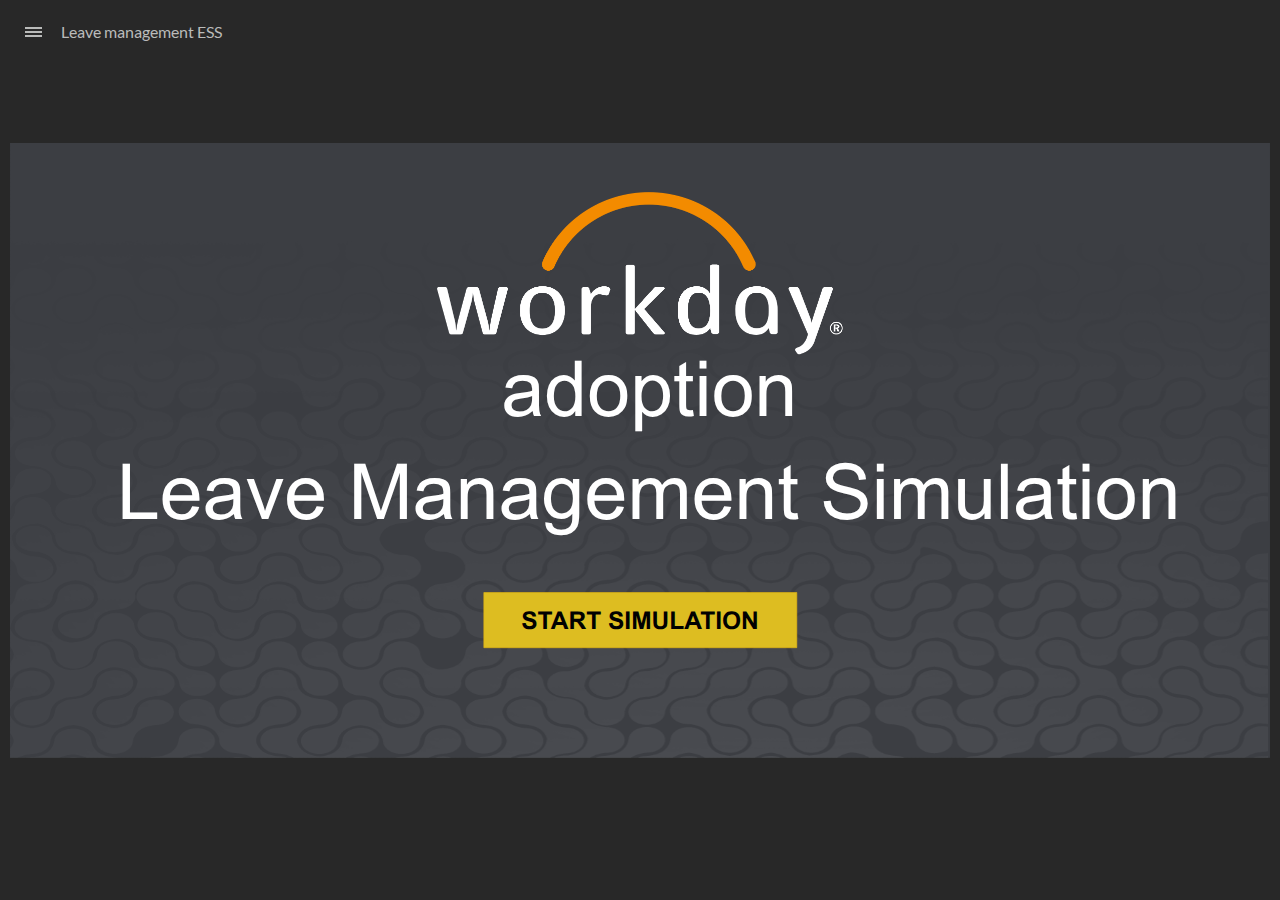
==== index.html @ 0c6e8c2e "initial" ====
﻿<!doctype html>
<html lang="en-US">
<head>
  <meta charset="utf-8">
  <!-- Created using Storyline 360 - http://www.articulate.com  -->
  <!-- version: 3.77.30587.0 -->
  <title>Leave management ESS</title>
  <meta http-equiv="x-ua-compatible" content="IE=edge"/>
  <meta name="viewport" content="width=device-width,initial-scale=1,user-scalable=no,shrink-to-fit=no,minimal-ui"/>
  <meta name="apple-mobile-web-app-capable" content="yes"/>
  <style>
    html, body { height: 100%; padding: 0; margin: 0 }
    #app { height: 100%; width: 100%; }
  </style>

  <script>
    window.DS = {};
    window.globals = {
      DATA_PATH_BASE: '',
      HAS_FRAME: true,
      HAS_SLIDE: true,

      lmsPresent: false,
      tinCanPresent: false,
      cmi5Present: false,
      aoSupport: false,
      scale: 'noscale',
      captureRc: false,
      browserSize: 'optimal',
      bgColor: '#282828',
      features: 'AccessibleVideo,ConnectionMessages,DropIn1,DropIn2,FullScreenToggle,LayerPresentAsDialog,MultipleQuizTracking,PlayerSpeedControl,StreamingVideo,UpdatedThemeEditor,UseAudioElement,VideoSync',
      themeName: 'unified',
      preloaderColor: '#FFFFFF',
      suppressAnalytics: false,
      productChannel: 'stable',
      publishSource: 'storyline',
      aid: 'auth0|5a1d4d81f391697c5b603525',
      cid: '977b12cc-03b7-4001-b71e-7ef1d81fe1f0',
      playerVersion: '3.77.30587.0',
      publishTimestamp: '2023-07-15T09:44:51.7318580Z',
      maxIosVideoElements: 10,
      connectionSettings: { message: 'You%20are%20offline.%20Trying%20to%20reconnect...', useDarkTheme: false, mode: 'disabled' },

      
      parseParams: function(qs) {
        if (window.globals.parsedParams != null) {
          return window.globals.parsedParams;
        }
        qs = (qs || window.location.search.substr(1)).split('+').join(' ');
        var params = {},
            tokens,
            re = /[?&]?([^=]+)=([^&]*)/g;

        while (tokens = re.exec(qs)) {
          params[decodeURIComponent(tokens[1]).trim()] =
            decodeURIComponent(tokens[2]).trim();
        }
        window.globals.parsedParams = params;
        return params;
      }

    };
  </script>
  <script>
    var isIe11 = ('ActiveXObject' in window || window.MSBlobBuilder != null)
      && window.msCrypto != null && !window.ActiveXObject;
    if (isIe11) {
      window.globals.unsupportedBrowser = true;
      document.write(atob('[base64]'));
    }
  </script>
  
  <script>window.THREE = { };</script>
  
</head>
<body style="background: #282828" class="cs-HTML theme-unified">
  <!-- 360 -->
  <script>!function(){var e,i=/iPhone/i,o=/iPod/i,n=/iPad/i,t=/\biOS-universal(?:.+)Mac\b/i,r=/\bAndroid(?:.+)Mobile\b/i,a=/Android/i,d=/(?:SD4930UR|\bSilk(?:.+)Mobile\b)/i,p=/Silk/i,l=/Windows Phone/i,u=/\bWindows(?:.+)ARM\b/i,b=/BlackBerry/i,s=/BB10/i,c=/Opera Mini/i,f=/\b(CriOS|Chrome)(?:.+)Mobile/i,h=/Mobile(?:.+)Firefox\b/i,v=function(e){return void 0!==e&&"MacIntel"===e.platform&&"number"==typeof e.maxTouchPoints&&e.maxTouchPoints>1&&"undefined"==typeof MSStream};e=function(e){var m={userAgent:"",platform:"",maxTouchPoints:0};e||"undefined"==typeof navigator?"string"==typeof e?m.userAgent=e:e&&e.userAgent&&(m={userAgent:e.userAgent,platform:e.platform,maxTouchPoints:e.maxTouchPoints||0}):m={userAgent:navigator.userAgent,platform:navigator.platform,maxTouchPoints:navigator.maxTouchPoints||0};var g=m.userAgent,y=g.split("[FBAN");void 0!==y[1]&&(g=y[0]),void 0!==(y=g.split("Twitter"))[1]&&(g=y[0]);var A=function(e){return function(i){return i.test(e)}}(g),w={apple:{phone:A(i)&&!A(l),ipod:A(o),tablet:!A(i)&&(A(n)||v(m))&&!A(l),universal:A(t),device:(A(i)||A(o)||A(n)||A(t)||v(m))&&!A(l)},amazon:{phone:A(d),tablet:!A(d)&&A(p),device:A(d)||A(p)},android:{phone:!A(l)&&A(d)||!A(l)&&A(r),tablet:!A(l)&&!A(d)&&!A(r)&&(A(p)||A(a)),device:!A(l)&&(A(d)||A(p)||A(r)||A(a))||A(/\bokhttp\b/i)},windows:{phone:A(l),tablet:A(u),device:A(l)||A(u)},other:{blackberry:A(b),blackberry10:A(s),opera:A(c),firefox:A(h),chrome:A(f),device:A(b)||A(s)||A(c)||A(h)||A(f)},any:!1,phone:!1,tablet:!1};return w.any=w.apple.device||w.android.device||w.windows.device||w.other.device,w.phone=w.apple.phone||w.android.phone||w.windows.phone,w.tablet=w.apple.tablet||w.android.tablet||w.windows.tablet,w}(),"object"==typeof exports&&"undefined"!=typeof module?module.exports=e:"function"==typeof define&&define.amd?define((function(){return e})):this.isMobile=e}();
    window.isMobile.apple.tablet = window.isMobile.apple.tablet ||
      (navigator.platform === 'MacIntel' && navigator.maxTouchPoints > 1);
    window.isMobile.apple.device = window.isMobile.apple.device || window.isMobile.apple.tablet;
    window.isMobile.tablet = window.isMobile.tablet || window.isMobile.apple.tablet;
    window.isMobile.any = window.isMobile.any || window.isMobile.apple.tablet;
  </script>

  <div id="focus-sink" tabindex="-1"></div>

  <div id="preso"></div>
  <script>
    (function() {

      var classTypes = [ 'desktop', 'mobile', 'phone', 'tablet' ];

      var addDeviceClasses = function(prefix, testObj) {
        var curr, i;
        for (i = 0; i < classTypes.length; i++) {
          curr = classTypes[i];
          if (testObj[curr]) {
            document.body.classList.add(prefix + curr);
          }
        }
      };

      var params = window.globals.parseParams(),
          isDevicePreview = params.devicepreview === '1',
          isPhoneOverride = params.deviceType === 'phone' || (isDevicePreview && params.phone == '1'),
          isTabletOverride = (params.deviceType === 'tablet' || isDevicePreview) && !isPhoneOverride,
          isMobileOverride = isPhoneOverride || isTabletOverride;

      var deviceView = {
        desktop: !window.isMobile.any && !isMobileOverride,
        mobile: window.isMobile.any || isMobileOverride,
        phone: isPhoneOverride || (window.isMobile.phone && !isTabletOverride),
        tablet: isTabletOverride || window.isMobile.tablet
      };

      window.globals.deviceView = deviceView;
      window.isMobile.desktop = !window.isMobile.any;
      window.isMobile.mobile = window.isMobile.any;

      addDeviceClasses('view-', deviceView);

    })();
  </script>
  
  <script src='story_content/user.js' type=text/javascript></script>
  <div class="slide-loader"></div>

  <script>
    var doc = document, loader = doc.body.querySelector('.slide-loader'); [ 1, 2, 3 ].forEach(function(n) { var d = doc.createElement('div'); d.style.backgroundColor = window.globals.preloaderColor; d.classList.add('mobile-loader-dot'); d.classList.add('dot' + n); loader.appendChild(d); });
  </script>

  <div class="mobile-load-title-overlay" style="display: none">
    <div class="mobile-load-title">Leave management ESS</div>
  </div>

  <div class="mobile-chrome-warning"></div>

  
<style>
  .warn-connection-dialog {
    display: none;
    background: transparent;
    pointer-events: none;
    position: fixed;
    left: 0;
    top: 0;
    width: 100%;
    height: 100%;
    z-index: 999;
  }

  .warn-connection-content {
    border-radius: 4px;
    background: white;
    border: 1px solid #E7E7E7;
    color: #333333;
    box-shadow: 0 2px 4px rgba(0, 0, 0, 0.25);
    transition: all 150ms ease-out;
    position: absolute;
    white-space: nowrap;
  }

  .view-phone.is-landscape .warn-connection-content {
    left: 23px;
    bottom: 23px;
  }

  .view-tablet.is-landscape .warn-connection-content {
    left: 50%;
    top: 20px;
    transform: translateX(-50%);
  }

  .is-portrait .warn-connection-content {
    transform: translate(-50%, calc(-100% - 15px));
  }

  .warn-connection-content p {
    display: inline-block;
    margin: 0 8px 0 0;
    line-height: 33px;
    font-size: 11px;
  }

  .warn-connection-content svg {
    position: relative;
    vertical-align: middle;
    margin: 0 2px 2px 8px;
  }

  .view-desktop .warn-connection-content {
    left: 1.5em;
    bottom: 1.5em;
  }

  .view-desktop .warn-connection-content p {
    font-size: 1.1em;
  }

  .is-offline .warn-connection-dialog {
    display: block;
  }

  .is-offline .cs-panel * {
    pointer-events: none !important;
  }

  .is-offline .cs-panel {
    pointer-events: all !important;
  }

  .is-offline #nav-controls * {
    pointer-events: none !important;
  }

  .is-offline #nav-controls {
    pointer-events: all !important;
  }
</style>

<div class="warn-connection-dialog">
  <div class="warn-connection-content">
    <svg width="17" height="15" viewBox="0 0 17 15" xmlns="http://www.w3.org/2000/svg">
      <path fill="#8F0000" stroke="white" d="M16.07,12.98 L15.88,12.23 L9.51,1.21 C8.97,0.26,7.6,0.26,7.06,1.21 L0.69,12.23 C0.15,13.16,0.81,14.36,1.91,14.36 H14.65 C15.47,14.36,16.05,13.7,16.07,12.98 Z"/>
      <path fill="white" stroke="white" d="M8.58,5.5 C8.35,5.28,8.5,5.35,8.21,5.32 C8.09,5.35,7.97,5.49,7.96,5.67 C7.97,5.79,7.98,5.92,7.98,6.04 L7.98,6.04 C7.99,6.17,8,6.31,8.01,6.43 L8.01,6.44 C8.03,6.92,8.06,7.41,8.09,7.9 L8.09,7.9 C8.12,8.39,8.14,8.88,8.17,9.37 C8.17,9.39,8.18,9.42,8.2,9.44 C8.23,9.46,8.25,9.47,8.28,9.47 C8.31,9.47,8.34,9.46,8.35,9.44 C8.37,9.43,8.38,9.4,8.39,9.35 L8.39,9.34 C8.39,9.24,8.4,9.15,8.4,9.05 L8.4,9.05 C8.41,8.96,8.41,8.86,8.42,8.75 C8.43,8.44,8.45,8.12,8.47,7.81 L8.47,7.81 C8.49,7.49,8.51,7.18,8.53,6.87 C8.55,6.46,8.56,6.05,8.59,5.64 L8.6,5.62 C8.6,5.57,8.59,5.53,8.58,5.5 L8.21,5.32 Z"/>
      <circle fill="white" stroke="white" cx="8.3" cy="11.35" r="0.3"/>
    </svg>
    <p>You are offline. Trying to reconnect...</p>
  </div>
</div>

<script>
  (function() {
    window.DS.connection = {
      warningShown: false,
      assets: {},
      loadingAssetGroup: false,
      retryDelay: 500
    };

    var connectionSettings = window.globals.connectionSettings || {};

    // The `window.globals.features` variable must be set in `webpack.dev.config` when testing locally - it is not enough
    // to have it in the data - but it must be set there as well.
    var useConnectionMessages = window.AbortController != null &&
      window.location.protocol != 'file:' &&
      window.globals.features.indexOf('ConnectionMessages') != -1 &&
      connectionSettings.mode === 'normal';

    window.DS.connection.useConnectionMessages = useConnectionMessages

    var assetCount = 0;
    var checkLoadedId;


    if (useConnectionMessages && connectionSettings != null) {
      var contentEl = document.querySelector('.warn-connection-content');
      var messageEl = contentEl.querySelector('p')

      if (connectionSettings.useDarkTheme) {
        contentEl.style.borderColor = '#BABBBA';
        contentEl.style.backgroundColor = '#282828';
        contentEl.style.color = '#FFFFFF';
      }

      if (connectionSettings.message != null) {
        messageEl.textContent = window.decodeURIComponent(connectionSettings.message);
      }
    }

    function checkAssetsReady() {
      for (var i in DS.connection.assets) {
        if (!DS.connection.assets[i].success) {
          return false;
        }
      }
      return true;
    }

    function stopAssetGroup() {
      if (!useConnectionMessages) { return; }

      assetCount = 0;

      DS.connection.oldAssetGroup = DS.connection.assets;
      DS.connection.assets = {};
      DS.connection.loadingAssetGroup = false;
      clearInterval(checkLoadedId);
    }

    function startAssetGroup() {
      if (!useConnectionMessages) { return; }
      var ticks = 0;
      clearInterval(checkLoadedId);
      checkLoadedId = setInterval(function() {
        var loaded = 0;
        if (assetCount === 0 && loaded === 0) {
          clearInterval(checkLoadedId);
          return;
        }

        for (var i in DS.connection.assets) {
          if (DS.connection.assets[i].success) {
            loaded++;
          }
        }

        if (assetCount === loaded && checkAssetsReady()) {
          for (var i in DS.connection.assets) {
            if (DS.connection.assets[i].action) {
              DS.connection.assets[i].action();
            }
          }
          hideWarning();
          stopAssetGroup();
        }
      }, 100)
    }

    function requiredAsset(url, action, retry, type) {
      if (!useConnectionMessages) { return; }
      if (DS.connection.assets[url]) { return; }

      DS.connection.assets[url] = {
        success: false, action: action, retry: retry, type: type
      };
      assetCount = Object.keys(DS.connection.assets).length;
      if (!DS.connection.loadingAssetGroup) {
        startAssetGroup();
      }
      DS.connection.loadingAssetGroup = true;
    }

    function assetLoaded(url) {
      if (!useConnectionMessages) { return; }
      if (DS.connection.assets[url]) {
        DS.connection.assets[url].success = true;
      }
    }

    function assetFailed(url) {
      if (!useConnectionMessages) { return; }
      if (!DS.connection.assets[url]) {
        if (/\.js$/.test(url) && url.indexOf('transcripts') === -1) {
          setTimeout(function() {
            if (DS.connection.lastSlideLoaded != null) {
              DS.connection.lastSlideLoaded();
            }
          }, DS.connection.retryDelay);
        }
        return;
      }
      if (!DS.connection.warningShown) { showWarning(); }
      if (DS.connection.assets[url].retry) {
        setTimeout(function() {
          if (!DS.connection.assets[url].success) {
            DS.connection.assets[url].retry()
          }
        }, DS.connection.retryDelay);
      }
    }

    function hideWarning() {
      document.body.classList.remove('is-offline');
      DS.connection.warningShown = false;
    }
    DS.connection.hideWarning = hideWarning

    function showWarning(btn) {
      document.body.classList.add('is-offline')
      DS.connection.warningShown = true;
      updateWarningPosition();
    }

    function updateWarningPosition() {
      if (!DS.connection.warningShown) {
        return;
      }

      var isPortrait = document.body.classList.contains('is-portrait');
      var warningEl = document.querySelector('.warn-connection-content');

      if (isPortrait) {
        var slide = document.querySelector('.primary-slide');
        var slideRect = slide.getBoundingClientRect();

        warningEl.style.top = `${slideRect.top}px`
        warningEl.style.left = `${slideRect.left + slideRect.width / 2}px`
      } else {
        warningEl.style.top = null;
        warningEl.style.left = null;
      }

      window.requestAnimationFrame(updateWarningPosition);
    }

    // these will all be noops if the feature flag isn't set in
    // the data and `window.globals.features`
    DS.connection.requiredAsset = requiredAsset;
    DS.connection.assetLoaded = assetLoaded;
    DS.connection.assetFailed = assetFailed;
    DS.connection.stopAssetGroup = stopAssetGroup;
    DS.connection.startAssetGroup = startAssetGroup;
  })();
</script>


  <script>
    
    if (window.autoSpider && window.vInterfaceObject) {
      document.querySelector('.mobile-load-title-overlay').style.display = 'none';
    }
  </script>

  

  <link rel="stylesheet" href="html5/data/css/output.min.css" data-noprefix/>
</body>
<script src="html5/lib/scripts/bootstrapper.min.js"></script>
</html>
---- html5/data/css/output.min.css ----
@font-face {
  font-family: 'LatoBold Charset1_ Bold4D3E51D5';
  src: url('[data-uri]');
  font-style: normal;
  font-weight: normal;
}
@font-face {
  font-family: 'Lato Charset1_ 6ItKR1cfBB2A64A0';
  src: url('[data-uri]');
  font-style: normal;
  font-weight: normal;
}
@font-face {
  font-family: 'Arial Charset1_ 6Fh95xVD3DDA740';
  src: url('[data-uri]');
  font-style: normal;
  font-weight: normal;
}
@font-face {
  font-family: 'ArialBold Charset1_BoldBADE578F';
  src: url('[data-uri]');
  font-style: normal;
  font-weight: normal;
}
@font-face {
  font-family: 'Arial Charset0_v8wz5YMo9EE9FF07';
  src: url('[data-uri]');
  font-style: normal;
  font-weight: normal;
}
@font-face {
  font-family: 'ArialBold Charset0_Bold3D70FAD3';
  src: url('[data-uri]');
  font-style: normal;
  font-weight: normal;
}
.cs-HTML {
  background: rgba(40, 40, 40, 1);
}
.cs-npnxnanbnsnfns00001000001 .cs-infopanel  {
  box-shadow: 0 1px 0 rgba(0, 0, 0, 0);
  background: rgba(255, 255, 255, 1);
}
.cs-npnxnanbnsnfns00001000001 .cs-infopanel .cs-link {
  color: rgba(186, 187, 186, 1);
}
.cs-npnxnanbnsnfns00001000001 .cs-infopanel .cs-link:hover {
  color: rgba(255, 255, 255, 1);
}
.cs-npnxnanbnsnfns00001000001 .cs-infopanel .cs-name {
  color: rgba(68, 68, 68, 1);
}
.cs-npnxnanbnsnfns00001000001 .cs-infopanel .cs-title {
  color: rgba(153, 153, 153, 1);
}
.cs-npnxnanbnsnfns00001000001 .cs-infopanelpopup  {
  box-shadow: 0 1px 0 rgba(0, 0, 0, 0);
  background: rgba(0, 0, 0, 0);
}
.cs-npnxnanbnsnfns00001000001 .cs-infopanelpopup .cs-link {
  color: rgba(255, 0, 0, 1);
}
.cs-npnxnanbnsnfns00001000001 .cs-infopanelpopup .cs-link:hover {
  color: rgba(255, 255, 255, 1);
}
.cs-npnxnanbnsnfns00001000001 .cs-infopanelpopup .cs-name {
  color: rgba(255, 255, 255, 1);
}
.cs-npnxnanbnsnfns00001000001 .cs-infopanelpopup .cs-bio {
  color: rgba(186, 187, 186, 1);
}
.cs-npnxnanbnsnfns00001000001 .cs-timer  {
  color: rgba(186, 187, 186, 1);
}
.cs-npnxnanbnsnfns00001000001 .cs-duration stop:first-child {
  stop-color: rgba(60, 60, 60, 1);
}
.cs-npnxnanbnsnfns00001000001 .cs-duration stop:last-child {
  stop-color: rgba(60, 60, 60, 1);
}
.cs-npnxnanbnsnfns00001000001 .cs-elapsed stop:first-child {
  stop-color: rgba(254, 227, 71, 1);
}
.cs-npnxnanbnsnfns00001000001 .cs-elapsed stop:last-child {
  stop-color: rgba(254, 227, 71, 1);
}
.cs-npnxnanbnsnfns00001000001 .cs-timer .cs-pie .cs-innerstroke {
  stroke: rgba(199, 199, 199, 1);
}
.cs-npnxnanbnsnfns00001000001 .cs-timer .cs-pie .cs-innerborder {
  stroke: rgba(255, 255, 255, 1);
}
.cs-npnxnanbnsnfns00001000001 .cs-window  {
  box-shadow: 0 8px 5px rgba(0, 0, 0, 0.2);
  border-color: rgba(49, 99, 0, 0);
  background: rgba(33, 33, 33, 1);
  color: rgba(248, 248, 248, 1);
}
.cs-npnxnanbnsnfns00001000001 .cs-window .cs-diva {
  border-color: rgba(78, 78, 78, 1);
}
.cs-npnxnanbnsnfns00001000001 .cs-window .cs-divb {
  border-color: rgba(78, 78, 78, 0);
}
.cs-npnxnanbnsnfns00001000001 .cs-editor .cs-editor-slide {
  color: rgba(226, 226, 226, 1);
}
.cs-npnxnanbnsnfns00001000001 .cs-editor .cs-editor-html {
  color: rgba(186, 187, 186, 1);
}
.cs-npnxnanbnsnfns00001000001 .cs-editor .cs-editor-button {
  text-shadow: 0 1px 0 rgba(0, 0, 0, 0);
  color: rgba(255, 255, 255, 1);
  border-color: rgba(211, 211, 211, 1);
  background: rgba(34, 34, 34, 1);
}
.cs-npnxnanbnsnfns00001000001 .cs-editor .cs-editor-button:hover {
  background: rgba(68, 68, 68, 1);
}
.cs-npnxnanbnsnfns00001000001 .cs-editor .cs-editor-button:active {
  background: rgba(68, 68, 68, 1);
}
.cs-npnxnanbnsnfns00001000001 .cs-listitem  {
  color: rgba(186, 187, 186, 1);
  border-color: none;
  border: 1px solid transparent;
}
.cs-npnxnanbnsnfns00001000001 .cs-listitem:hover {
  background: rgba(255, 255, 255, 0.06);
  border-color: rgba(108, 108, 108, 1) !important;
  border-width: 1px;
  border-radius: 2px;
  border-style: solid;
  box-sizing: border-box;
}
.cs-npnxnanbnsnfns00001000001 .cs-listitem.hover {
  background: rgba(255, 255, 255, 0.06);
  border-color: rgba(108, 108, 108, 1) !important;
  border-width: 1px;
  border-radius: 2px;
  border-style: solid;
  box-sizing: border-box;
}
.cs-npnxnanbnsnfns00001000001 .cs-glossary  {
  color: rgba(186, 187, 186, 1);
}
.cs-npnxnanbnsnfns00001000001 .cs-glossary .cs-scrolling-panel {
  background: rgba(0, 0, 0, 0);
}
.cs-npnxnanbnsnfns00001000001 .cs-glossary .cs-term.cs-selected .cs-choice-list-trigger {
  color: rgba(255, 255, 255, 1);
  background: rgba(255, 255, 255, 1);
}
.cs-npnxnanbnsnfns00001000001 .cs-glossary .cs-term.cs-selected .cs-choice-list-trigger:focus {
  color: rgba(255, 255, 255, 1);
  background: rgba(255, 255, 255, 1);
}
.cs-npnxnanbnsnfns00001000001 .cs-glossary .cs-term:hover .cs-choice-list-trigger {
  background: rgba(186, 187, 186, 1);
}
.cs-npnxnanbnsnfns00001000001 .cs-glossary .cs-term.hover .cs-choice-list-trigger {
  background: rgba(186, 187, 186, 1);
}
.cs-npnxnanbnsnfns00001000001 .cs-glossary .cs-term .cs-choice-list-trigger:focus {
  background: rgba(186, 187, 186, 1);
}
.cs-npnxnanbnsnfns00001000001 .cs-glossary .cs-diva {
  border-color: rgba(0, 0, 0, 0);
}
.cs-npnxnanbnsnfns00001000001 .cs-glossary .cs-divb {
  border-color: rgba(0, 0, 0, 0);
}
.cs-npnxnanbnsnfns00001000001 .cs-glossary .cs-divc {
  border-color: rgba(0, 0, 0, 0);
}
.cs-npnxnanbnsnfns00001000001 .cs-glossary .cs-heading {
  color: rgba(248, 248, 248, 1);
  font-weight: 700;
}
.note-content p span {
  color: rgba(186, 187, 186, 1);
  line-height: 1.4em;
  font-size: 103.769%;
}
.cs-npnxnanbnsnfns00001000001 .cs-resource .cs-separator {
  border-color: rgba(0, 0, 0, 0);
}
.cs-npnxnanbnsnfns00001000001 .cs-outline  {
  color: rgba(45, 45, 45, 1);
}
.cs-npnxnanbnsnfns00001000001 .cs-outline .cs-diva {
  border-color: rgba(0, 0, 0, 0);
}
.cs-npnxnanbnsnfns00001000001 .cs-outline .cs-divb {
  border-color: rgba(0, 0, 0, 0);
}
.cs-npnxnanbnsnfns00001000001 .cs-outline .cs-divc {
  border-color: rgba(0, 0, 0, 0);
}
.cs-npnxnanbnsnfns00001000001 .cs-outline .cs-search-filter:hover {
  color: rgba(0, 0, 0, 0);
}
.cs-npnxnanbnsnfns00001000001 .cs-outline .cs-search-filter.hover {
  color: rgba(0, 0, 0, 0);
}
.cs-npnxnanbnsnfns00001000001 .cs-transcript  {
  color: rgba(255, 255, 255, 1);
}
.cs-npnxnanbnsnfns00001000001 .cs-transcript .cs-div {
  border-color: rgba(0, 0, 0, 0);
}
.cs-npnxnanbnsnfns00001000001 .cs-tabs:not(.topmenu-item) {
  color: rgba(248, 248, 248, 1);
}
.cs-npnxnanbnsnfns00001000001 .cs-tabs .cs-inner-button:not(.topmenu-item) {
  text-shadow: 0 1px 0 rgba(0, 0, 0, 0);
}
.cs-npnxnanbnsnfns00001000001 .cs-tabs:hover:not(.topmenu-item) {
  color: rgba(248, 248, 248, 1);
}
.cs-npnxnanbnsnfns00001000001 .cs-tabs.cs-selected {
  background: rgba(0, 0, 0, 0);
  color: rgba(248, 248, 248, 1);
}
.cs-npnxnanbnsnfns00001000001 .cs-seekcontrol  {
  background: rgba(0, 0, 0, 0);
  border-color: rgba(0, 0, 0, 0);
}
.cs-npnxnanbnsnfns00001000001 .cs-seekcontrol .cs-button:hover .cs-icon {
  fill: rgba(255, 255, 255, 1);
}
.cs-npnxnanbnsnfns00001000001 .cs-seekcontrol .cs-button.hover .cs-icon {
  fill: rgba(255, 255, 255, 1);
}
.cs-npnxnanbnsnfns00001000001 .cs-seekcontrol .cs-button .cs-icon-shadow {
  fill: rgba(0, 0, 0, 0);
}
.cs-npnxnanbnsnfns00001000001 .cs-seekcontrol .cs-button .cs-icon {
  fill: rgba(180, 180, 180, 1);
}
.cs-npnxnanbnsnfns00001000001 .cs-seekcontrol .cs-seek .cs-fill {
  background: rgba(255, 255, 255, 0.6);
}
.cs-npnxnanbnsnfns00001000001 .cs-seekcontrol .cs-seek {
  background: rgba(108, 108, 108, 1);
  border-color: rgba(0, 0, 0, 0);
}
.cs-npnxnanbnsnfns00001000001 .cs-searchinput .cs-input {
  color: rgba(186, 187, 186, 1);
  border-color: rgba(0, 0, 0, 0);
  background: rgba(255, 255, 255, 0.06);
}
.cs-npnxnanbnsnfns00001000001 .cs-searchinput .cs-input:focus {
  color: rgba(248, 248, 248, 1);
  background: rgba(41, 41, 41, 1);
}
.cs-npnxnanbnsnfns00001000001 .cs-searchinput .cs-input:hover {
  box-shadow: inset 0 0 1px 0 rgba(69, 126, 19, 0);
}
.cs-npnxnanbnsnfns00001000001 .cs-searchinput .cs-input.hover {
  box-shadow: inset 0 0 1px 0 rgba(69, 126, 19, 0);
}
.cs-npnxnanbnsnfns00001000001 .cs-searchinput .cs-button .cs-icon {
  fill: rgba(186, 187, 186, 1);
}
.cs-npnxnanbnsnfns00001000001 .cs-searchinput .cs-button:hover {
  fill: rgba(63, 133, 0, 1);
}
.cs-npnxnanbnsnfns00001000001 .cs-searchinput .cs-button.hover {
  fill: rgba(63, 133, 0, 1);
}
.cs-npnxnanbnsnfns00001000001 .cs-menu  {
  box-shadow: 0 1px 0 rgba(0, 0, 0, 0);
  background: rgba(33, 33, 33, 1);
}
.cs-npnxnanbnsnfns00001000001 .cs-topmenu-item.active .cs-tab {
  background: rgba(33, 33, 33, 1);
}
.cs-npnxnanbnsnfns00001000001 .cs-logo  {
  box-shadow: 0 1px 0 rgba(37, 75, 0, 1);
  background: rgba(255, 255, 255, 0);
}
.cs-npnxnanbnsnfns00001000001 .cs-checkbox  {
  color: rgba(255, 255, 255, 1);
}
.cs-npnxnanbnsnfns00001000001 .cs-checkbox:hover {
  border-color: rgba(175, 221, 130, 1);
}
.cs-npnxnanbnsnfns00001000001 .cs-checkbox.hover {
  border-color: rgba(175, 221, 130, 1);
}
.cs-npnxnanbnsnfns00001000001 .cs-checkbox .cs-box {
  color: rgba(255, 255, 255, 1);
  border-color: rgba(42, 83, 0, 1);
}
.cs-npnxnanbnsnfns00001000001 .cs-checkbox .cs-box:checked::after {
  color: rgba(43, 196, 0, 1);
}
.cs-npnxnanbnsnfns00001000001 .cs-button  {
  text-shadow: 0 1px 0 rgba(0, 0, 0, 0);
  color: rgba(186, 187, 186, 1);
  border-color: rgba(0, 0, 0, 0);
  background: rgba(0, 0, 0, 0);
  box-shadow: 0 1px 0 rgba(0, 0, 0, 0);
}
.cs-npnxnanbnsnfns00001000001 .cs-button .cs-icon {
  fill: rgba(186, 187, 186, 1);
}
.cs-npnxnanbnsnfns00001000001 .cs-button .cs-icon-shadow {
  fill: rgba(0, 0, 0, 0);
}
.cs-npnxnanbnsnfns00001000001 .cs-button:hover {
  background: rgba(248, 248, 248, 1);
}
.cs-npnxnanbnsnfns00001000001 .cs-button.hover {
  background: rgba(248, 248, 248, 1);
}
.cs-npnxnanbnsnfns00001000001 .cs-button:active {
  background: rgba(0, 0, 0, 0);
}
.cs-npnxnanbnsnfns00001000001 .cs-button.cs-disabled:hover {
  background: rgba(0, 0, 0, 0);
}
.cs-npnxnanbnsnfns00001000001 .cs-button.cs-disabled.hover {
  background: rgba(0, 0, 0, 0);
}
.cs-npnxnanbnsnfns00001000001 .cs-button.cs-disabled:active {
  background: rgba(0, 0, 0, 0);
}
.cs-npnxnanbnsnfns00001000001 .cs-button.cs-volume:hover {
  background: rgba(0, 0, 0, 0);
}
.cs-npnxnanbnsnfns00001000001 .cs-button.cs-volume.hover {
  background: rgba(0, 0, 0, 0);
}
.cs-npnxnanbnsnfns00001000001 .cs-button.cs-volume:active {
  background: rgba(0, 0, 0, 0);
}
.cs-npnxnanbnsnfns00001000001.cs-base  {
  color: rgba(186, 187, 186, 1);
  border-color: rgba(40, 40, 40, 1);
  background: rgba(40, 40, 40, 1);
}
.cs-npnxnanbnsnfns00001000001.cs-base .cs-separator .cs-diva {
  background: rgba(69, 69, 69, 1);
}
.cs-npnxnanbnsnfns00001000001.cs-base .cs-separator .cs-divb {
  background: rgba(0, 0, 0, 0);
}
.cs-npnxnanbnsnfns00001000001.cs-base .cs-topmenu-item.active .cs-tab {
  border-color: rgba(69, 69, 69, 1);
}
.cs-npnxnanbnsnfns00001000001.cs-base .cs-topmenu-item.active .cs-panel {
  border-color: rgba(69, 69, 69, 1);
}
.cs-npnxnanbnsnfns00001000001.cs-base .cs-left {
  background: rgba(33, 33, 33, 1);
}
.cs-npnxnanbnsnfns00001000001.cs-base .cs-area-primary .cs-slide-container {
  background: rgba(40, 40, 40, 1);
}
.cs-npnxnanbnsnfns00001000001.cs-base.cs-custom-theme .cs-brandhighlight-bg {
  background: rgba(240, 127, 9, 1) !important;
}
.cs-npnxnanbnsnfns00001000001.cs-base.cs-custom-theme .cs-brandhighlight-secondary-bg {
  background: rgba(255, 255, 255, 1) !important;
}
.cs-npnxnanbnsnfns00001000001.cs-base.cs-custom-theme .cs-brandhighlight-border {
  border-color: rgba(240, 127, 9, 1) !important;
}
.cs-npnxnanbnsnfns00001000001.cs-base.cs-custom-theme .cs-brandhighlight-text {
  color: rgba(240, 127, 9, 1) !important;
}
.cs-npnxnanbnsnfns00001000001.cs-base.cs-custom-theme .cs-brandhighlight-fill {
  fill: rgba(240, 127, 9, 1) !important;
}
.cs-npnxnanbnsnfns00001000001.cs-base.cs-custom-theme .cs-listitem.cs-selected {
  background-color: rgba(255, 255, 255, 0.06) !important;
}
.cs-npnxnanbnsnfns00001000001 .cs-volume::-moz-range-thumb {
  border-color: rgba(43, 85, 0, 1);
  box-shadow: inset 0 0 1px 0 rgba(43, 85, 0, 1);
  background: rgba(255, 255, 255, 1);
}
.cs-npnxnanbnsnfns00001000001 .cs-volume::-ms-thumb {
  border-color: rgba(43, 85, 0, 1);
  box-shadow: inset 0 0 1px 0 rgba(43, 85, 0, 1);
  background: rgba(255, 255, 255, 1);
}
.cs-npnxnanbnsnfns00001000001 .cs-volume::-webkit-slider-thumb {
  border-color: rgba(43, 85, 0, 1);
  box-shadow: inset 0 0 1px 0 rgba(43, 85, 0, 1);
  background: rgba(255, 255, 255, 1);
}
.cs-npnxnanbnsnfns00001000001 .cs-volume::-moz-range-track {
  border-color: rgba(66, 140, 1, 1);
  background: rgba(108, 108, 108, 1);
}
.cs-npnxnanbnsnfns00001000001 .cs-volume::-ms-track {
  border-color: rgba(66, 140, 1, 1);
  background: rgba(108, 108, 108, 1);
}
.cs-npnxnanbnsnfns00001000001 .cs-volume::-webkit-slider-runnable-track {
  border-color: rgba(66, 140, 1, 1);
  background: rgba(108, 108, 108, 1);
}
body.show-focus .tab-focus-box {
  box-shadow: 0 0 0 1px rgba(255, 255, 0, 1), 0 0 0 3px rgba(0, 32, 96, 1), 0 0 5px 5px rgba(255, 255, 0, 1);
  border-color: transparent;
  outline: 2px transparent solid;
}
.skipnav {
  box-shadow: 0 0 0 1px rgba(255, 255, 0, 1), 0 0 0 3px rgba(0, 32, 96, 1), 0 0 5px 5px rgba(255, 255, 0, 1);
  border-color: transparent;
  outline: 2px transparent solid;
}
.cs-npnxnanbnsnfns00001000001 .cs-listitem:hover {
  color: none;
}
.cs-npnxnanbnsnfns00001000001 .cs-listitem.hover {
  color: none;
}
.cs-npnxnanbnsnfns00001000001 .cs-listitem.cs-viewed {
  color: #BABBBA;
}
.cs-npnxnanbnsnfns00001000001 .cs-listitem {
  color: #BABBBA;
}
.cs-npnxnanbnsnfns00001000001 .cs-listitem:hover .cs-icon-carrot * {
  fill: none;
}
.cs-npnxnanbnsnfns00001000001 .cs-listitem.hover .cs-icon-carrot * {
  fill: none;
}
.cs-npnxnanbnsnfns00001000001 .cs-listitem .cs-icon-carrot {
  color: none;
  top: calc(3px);
}
.cs-npnxnanbnsnfns00001000001 .cs-listitem .cs-icon-carrot .cs-shadow {
  color: #F8F8F8;
}
.cs-npnxnanbnsnfns00001000001 .item-collapsible .is-scene {
  color: #F8F8F8 !important;
  font-weight: 700;
}
.cs-npnxnanbnsnfns00001000001 .is-scene .cs-icon-carrot * {
  color: #F8F8F8 !important;
  font-weight: 700;
}
.cs-npnxnanbnsnfns00001000001 .is-scene:not(.outline-links-collapse) > a {
  color: #F8F8F8;
}
.cs-npnxnanbnsnfns00001000001 .is-scene:not(.outline-links-collapse) .cs-icon-carrot * {
  fill: none !important;
  color: #F8F8F8 !important;
}
.cs-npnxnanbnsnfns00001000001 .tabs, .cs-npnxnanbnsnfns00001000001 .cs-logo {
  border-bottom: 1px solid rgba(108, 108, 108, 1);
}
.cs-npnxnanbnsnfns00001000001 .area-secondary-wrapper:after {
  background-image: url('[data-uri]');
  background-size: 100%;
}
.cs-npnxnanbnsnfns00001000001 .panel-footer {
  background: #212121;
}
.cs-npnxnanbnsnfns00001000001 #outline-search {
  background: rgba(255, 255, 255, 0.06);
  border-color: rgba(108, 108, 108, 1);
  border-width: 1px;
  border-style: solid;
}
.cs-npnxnanbnsnfns00001000001 .topmenu-panel #outline-search {
  background: #545454;
}
.cs-npnxnanbnsnfns00001000001 .search-icon circle, .cs-npnxnanbnsnfns00001000001 .search-icon path {
  stroke: #BABBBA;
}
.cs-npnxnanbnsnfns00001000001 #outline-search input[type   =search] {
  color: #F8F8F8;
}
.cs-npnxnanbnsnfns00001000001 #outline-search ::-webkit-input-placeholder {
  color: #BABBBA !important;
}
.cs-npnxnanbnsnfns00001000001 #outline-search :-ms-input-placeholder {
  color: #BABBBA !important;
}
.cs-npnxnanbnsnfns00001000001 #outline-search ::-moz-placeholder {
  color: #BABBBA !important;
  opacity: 1;
}
.cs-npnxnanbnsnfns00001000001 .cs-topmenu-item.active, body:not(.is-touchable-tablet) .cs-npnxnanbnsnfns00001000001 .cs-topmenu-item:hover {
  color: #F8F8F8;
}
.cs-npnxnanbnsnfns00001000001 .cs-topmenu-item.button-tapped {
  color: #F8F8F8;
}
.cs-npnxnanbnsnfns00001000001 .cs-topmenu-item.active .cs-tab, .cs-npnxnanbnsnfns00001000001 .cs-topmenu-item .cs-tab {
  background: transparent !important;
  border: none !important;
}
.cs-npnxnanbnsnfns00001000001 .top-tabs-drop-icon div {
  background: #BABBBA;
}
.cs-npnxnanbnsnfns00001000001 .cs-panel.topmenu-panel .panel-content, .cs-npnxnanbnsnfns00001000001 .top-tabs-drop {
  background: #212121;
}
.cs-npnxnanbnsnfns00001000001 .cs-topmenu-item.active .cs-panel {
  background: #212121;
}
.cs-npnxnanbnsnfns00001000001 .cs-menu.topmenu-panel, .cs-npnxnanbnsnfns00001000001 .top-tabs-drop {
  border: 1px solid rgba(69, 69, 69, 1) !important;
  border-radius: 3px;
}
.cs-npnxnanbnsnfns00001000001 .resources .resources-list a:hover {
  background: rgba(255, 255, 255, 0.06);
}
body:not(.is-touchable-tablet) .cs-npnxnanbnsnfns00001000001 .resources .resources-list a:hover {
  background: rgba(255, 255, 255, 0.06);
}
.cs-npnxnanbnsnfns00001000001 .resources .resources-list a.hover {
  background: rgba(255, 255, 255, 0.06);
}
body:not(.is-touchable-tablet) .cs-npnxnanbnsnfns00001000001 .resources .resources-list a.hover {
  background: rgba(255, 255, 255, 0.06);
}
.cs-npnxnanbnsnfns00001000001 .resources .resources-list a.button-tapped {
  background: rgba(255, 255, 255, 0.06);
}
.cs-npnxnanbnsnfns00001000001 .cs-icon path, .cs-npnxnanbnsnfns00001000001 .cs-icon rect, .cs-npnxnanbnsnfns00001000001 .cs-icon polygon, .cs-npnxnanbnsnfns00001000001 .menu-icon-wrapper.menu-icon-wrapper-hover path {
  fill: #BABBBA;
}
.cs-npnxnanbnsnfns00001000001 .cs-icon .icon-stroke-only {
  fill: none !important;
  stroke: #BABBBA !important;
}
body:not(.is-touchable-tablet) .cs-npnxnanbnsnfns00001000001 .cs-button:hover .cs-icon path, body:not(.is-touchable-tablet) .cs-npnxnanbnsnfns00001000001 .cs-button:hover .cs-icon rect, body:not(.is-touchable-tablet) .cs-npnxnanbnsnfns00001000001 .cs-button:hover .cs-icon polygon {
  fill: #F8F8F8;
}
body:not(.is-touchable-tablet) .cs-npnxnanbnsnfns00001000001 .cs-tabs:hover .search-icon circle, body:not(.is-touchable-tablet) .cs-npnxnanbnsnfns00001000001 .cs-tabs:hover .search-icon path {
  stroke: #F8F8F8;
}
.cs-npnxnanbnsnfns00001000001 .cs-button.button-tapped .cs-icon path, .cs-npnxnanbnsnfns00001000001 .cs-button.button-tapped .cs-icon rect, .cs-npnxnanbnsnfns00001000001 .cs-button.button-tapped .cs-icon polygon {
  fill: #F8F8F8;
}
body:not(.is-touchable-tablet) .cs-npnxnanbnsnfns00001000001 .cs-button:hover .cs-icon .icon-stroke-only {
  fill: none !important;
  stroke: #F8F8F8 !important;
}
.cs-npnxnanbnsnfns00001000001 .cs-button:button-tapped .cs-icon .icon-stroke-only {
  fill: none !important;
  stroke: #F8F8F8 !important;
}
.cs-npnxnanbnsnfns00001000001 .menu-icon-wrapper.menu-icon-wrapper-hover svg path {
  fill: #F8F8F8;
}
.floating-sidebar:not(.sidebar-closed) .cs-npnxnanbnsnfns00001000001 #hamburger .menu-icon-wrapper svg path {
  fill: #BABBBA;
}
.floating-sidebar:not(.sidebar-closed) .cs-npnxnanbnsnfns00001000001 #hamburger .menu-icon-wrapper.menu-icon-wrapper-hover svg path {
  fill: #F8F8F8;
}
.cs-npnxnanbnsnfns00001000001 .volume .btn:before {
  background-image: url('[data-uri]');
}
.cs-npnxnanbnsnfns00001000001 .volume-track {
  background: #6C6C6C;
}
.cs-npnxnanbnsnfns00001000001 .volume-icon circle {
  stroke: #BABBBA;
}
.cs-npnxnanbnsnfns00001000001 .cs-settings > .settings-panel {
  background: #212121;
  border: 1px solid rgba(69, 69, 69, 1) !important;
  border-radius: 3px;
}
.cs-npnxnanbnsnfns00001000001 .cs-settings > .panel-down-arrow {
  fill: #212121;
}
.cs-npnxnanbnsnfns00001000001 .switch-toggle .border {
  stroke: #7C7C7C;
}
.cs-npnxnanbnsnfns00001000001 .switch-toggle .thumb-off .thumb {
  fill: #A2A2A2;
}
.cs-npnxnanbnsnfns00001000001 .switch-toggle .thumb-on .track {
  fill: rgba(240, 127, 9, 1);
}
.cs-npnxnanbnsnfns00001000001 .switch-toggle .thumb-off .track {
  fill: rgba(255, 255, 255, 0.1);
}
.cs-npnxnanbnsnfns00001000001 .switch-label {
  color: #BABBBA;
}
.cs-npnxnanbnsnfns00001000001 .cs-panel .scrollarea-btn:after {
  background: rgba(179, 180, 179, 0.75);
}
.scrollarea-scrollbar:hover .scrollarea-btn:after, .scrollarea-scrollbar.highlight-scrollbar .scrollarea-btn:after {
  background: rgba(179, 180, 179, 0.75);
}
.floating-sidebar .sidebar-overlay {
  background: rgba(0, 0, 0, 0.85);
}
.cs-npnxnanbnsnfns00001000001 .overlay-message {
  background: rgba(0, 0, 0, 0.85);
}
.cs-npnxnanbnsnfns00001000001 .top-ui-bg, .cs-npnxnanbnsnfns00001000001 .bottom-ui-bg, .cs-npnxnanbnsnfns00001000001 .right-ui-bg, .cs-npnxnanbnsnfns00001000001 .left-ui-bg {
  background: rgba(40, 40, 40, 0.8);
}
.cs-npnxnanbnsnfns00001000001 .circle-progress-bg {
  fill: #282828;
}
.cs-npnxnanbnsnfns00001000001 .circle-progress-well {
  fill: #6C6C6C;
}
.cs-npnxnanbnsnfns00001000001 .circle-progress-pie {
  stroke: #6C6C6C;
}
.cs-npnxnanbnsnfns00001000001 .lightbox .option-pane {
  background: rgba(40, 40, 40, 0.8);
}
.cs-npnxnanbnsnfns00001000001 .lightbox .option-pane:before {
  background: #282828;
}
.cs-npnxnanbnsnfns00001000001 .message-window {
  background: #212121;
  border: 1px solid rgba(255, 255, 255, 1) !important;
  border-radius: 3px;
}
.cs-npnxnanbnsnfns00001000001 .message-window-header p, .cs-npnxnanbnsnfns00001000001 .message-window-text {
  color: #F8F8F8;
}
.cs-npnxnanbnsnfns00001000001 .message-window-header p {
  border-bottom: 1px solid rgba(255, 255, 255, 1);
}
.cs-npnxnanbnsnfns00001000001 .message-window button.slide-object-button {
  border: 1px solid rgba(255, 255, 255, 1) !important;
}
.cs-npnxnanbnsnfns00001000001 .message-window button.slide-object-button:hover {
  background: rgba(255, 255, 255, 0.06) !important;
}
.message-window .slide-object-button tspan, .message-window .slide-object-button-text tspan {
  fill: #F8F8F8 !important;
}
body:not(.is-touchable-tablet) .cs-npnxnanbnsnfns00001000001 .cs-button:hover .text {
  color: #F8F8F8;
}
.cs-npnxnanbnsnfns00001000001 .cs-button.button-tapped .text {
  color: #F8F8F8;
}
.cs-npnxnanbnsnfns00001000001.cs-base {
  background: #282828;
}
.cs-npnxnanbnsnfns00001000001 .cs-menu {
  background: transparent;
}
.cs-npnxnanbnsnfns00001000001 .progress-bar .progress-bar-fill:after {
  background: #FFFFFF !important;
}
.cs-npnxnanbnsnfns00001000001 .volume-dot {
  background: #FFFFFF !important;
}
.fn-npnxnanbsnfns00001000001 {
  font-family: 'Lato22AB4CAF';
  -webkit-font-variant-ligatures: no-common-ligatures;
  font-variant-ligatures: no-common-ligatures;
}
.fn-pxabnsnfns00001000001 {
  font-family: 'Lato22AB4CAF';
  -webkit-font-variant-ligatures: no-common-ligatures;
  font-variant-ligatures: no-common-ligatures;
}
.fn-npxnabnsnfns00001000001 {
  font-family: 'Lato22AB4CAF';
  -webkit-font-variant-ligatures: no-common-ligatures;
  font-variant-ligatures: no-common-ligatures;
}
.fn-npnxnanbnsnfns00001000001 {
  font-family: 'Lato22AB4CAF';
  -webkit-font-variant-ligatures: no-common-ligatures;
  font-variant-ligatures: no-common-ligatures;
}
.fn-pxabnsnfns00001000000 {
  font-family: 'Lato22AB4CAF';
  -webkit-font-variant-ligatures: no-common-ligatures;
  font-variant-ligatures: no-common-ligatures;
}
@font-face {
  font-family: 'Lato22AB4CAF';
  src: url('[data-uri]');
  font-style: normal;
  font-weight: bold;
}
@font-face {
  font-family: 'Lato22AB4CAF';
  src: url('[data-uri]');
  font-style: normal;
  font-weight: normal;
}
.cs-InvalidPromptSlide .cs-5UgsTz13Mr6-InvalidPromptSlide-btn0 {
  color: rgba(255, 255, 255, 1);
  border-color: rgba(211, 211, 211, 1);
  background: rgba(34, 34, 34, 1);
  text-shadow: 0 1px 0 rgba(0, 0, 0, 0);
}
.cs-InvalidPromptSlide .cs-5UgsTz13Mr6-InvalidPromptSlide-btn0 .cs-html {
  color: rgba(186, 187, 186, 1);
}
.cs-InvalidPromptSlide .cs-5UgsTz13Mr6-InvalidPromptSlide-btn0 .cs-slide {
  border-color: rgba(226, 226, 226, 1);
}
.cs-InvalidPromptSlide .cs-5UgsTz13Mr6-InvalidPromptSlide-btn0:hover {
  background: rgba(68, 68, 68, 1);
}
.cs-InvalidPromptSlide .cs-5UgsTz13Mr6-InvalidPromptSlide-btn0:active {
  background: rgba(68, 68, 68, 1);
}
.cs-PrintPromptSlide .cs-5UgsTz13Mr6-PrintPromptSlide-btn0 {
  color: rgba(255, 255, 255, 1);
  border-color: rgba(211, 211, 211, 1);
  background: rgba(34, 34, 34, 1);
  text-shadow: 0 1px 0 rgba(0, 0, 0, 0);
}
.cs-PrintPromptSlide .cs-5UgsTz13Mr6-PrintPromptSlide-btn0 .cs-html {
  color: rgba(186, 187, 186, 1);
}
.cs-PrintPromptSlide .cs-5UgsTz13Mr6-PrintPromptSlide-btn0 .cs-slide {
  border-color: rgba(226, 226, 226, 1);
}
.cs-PrintPromptSlide .cs-5UgsTz13Mr6-PrintPromptSlide-btn0:hover {
  background: rgba(68, 68, 68, 1);
}
.cs-PrintPromptSlide .cs-5UgsTz13Mr6-PrintPromptSlide-btn0:active {
  background: rgba(68, 68, 68, 1);
}
.cs-ScrollPromptSlide .cs-5UgsTz13Mr6-ScrollPromptSlide-btn0 {
  color: rgba(255, 255, 255, 1);
  border-color: rgba(211, 211, 211, 1);
  background: rgba(34, 34, 34, 1);
  text-shadow: 0 1px 0 rgba(0, 0, 0, 0);
}
.cs-ScrollPromptSlide .cs-5UgsTz13Mr6-ScrollPromptSlide-btn0 .cs-html {
  color: rgba(186, 187, 186, 1);
}
.cs-ScrollPromptSlide .cs-5UgsTz13Mr6-ScrollPromptSlide-btn0 .cs-slide {
  border-color: rgba(226, 226, 226, 1);
}
.cs-ScrollPromptSlide .cs-5UgsTz13Mr6-ScrollPromptSlide-btn0:hover {
  background: rgba(68, 68, 68, 1);
}
.cs-ScrollPromptSlide .cs-5UgsTz13Mr6-ScrollPromptSlide-btn0:active {
  background: rgba(68, 68, 68, 1);
}
.cs-ResumePromptSlide .cs-5UgsTz13Mr6-ResumePromptSlide-btn0 {
  color: rgba(255, 255, 255, 1);
  border-color: rgba(211, 211, 211, 1);
  background: rgba(34, 34, 34, 1);
  text-shadow: 0 1px 0 rgba(0, 0, 0, 0);
}
.cs-ResumePromptSlide .cs-5UgsTz13Mr6-ResumePromptSlide-btn0 .cs-html {
  color: rgba(186, 187, 186, 1);
}
.cs-ResumePromptSlide .cs-5UgsTz13Mr6-ResumePromptSlide-btn0 .cs-slide {
  border-color: rgba(226, 226, 226, 1);
}
.cs-ResumePromptSlide .cs-5UgsTz13Mr6-ResumePromptSlide-btn0:hover {
  background: rgba(68, 68, 68, 1);
}
.cs-ResumePromptSlide .cs-5UgsTz13Mr6-ResumePromptSlide-btn0:active {
  background: rgba(68, 68, 68, 1);
}
.cs-ResumePromptSlide .cs-5UgsTz13Mr6-ResumePromptSlide-btn1 {
  color: rgba(255, 255, 255, 1);
  border-color: rgba(211, 211, 211, 1);
  background: rgba(34, 34, 34, 1);
  text-shadow: 0 1px 0 rgba(0, 0, 0, 0);
}
.cs-ResumePromptSlide .cs-5UgsTz13Mr6-ResumePromptSlide-btn1 .cs-html {
  color: rgba(186, 187, 186, 1);
}
.cs-ResumePromptSlide .cs-5UgsTz13Mr6-ResumePromptSlide-btn1 .cs-slide {
  border-color: rgba(226, 226, 226, 1);
}
.cs-ResumePromptSlide .cs-5UgsTz13Mr6-ResumePromptSlide-btn1:hover {
  background: rgba(68, 68, 68, 1);
}
.cs-ResumePromptSlide .cs-5UgsTz13Mr6-ResumePromptSlide-btn1:active {
  background: rgba(68, 68, 68, 1);
}
.cs-ExternalInterfaceErrorSlide .cs-buttonOK {
  color: rgba(255, 255, 255, 1);
  border-color: rgba(211, 211, 211, 1);
  background: rgba(34, 34, 34, 1);
  text-shadow: 0 1px 0 rgba(0, 0, 0, 0);
}
.cs-ExternalInterfaceErrorSlide .cs-buttonOK .cs-html {
  color: rgba(186, 187, 186, 1);
}
.cs-ExternalInterfaceErrorSlide .cs-buttonOK .cs-slide {
  border-color: rgba(226, 226, 226, 1);
}
.cs-ExternalInterfaceErrorSlide .cs-buttonOK:hover {
  background: rgba(68, 68, 68, 1);
}
.cs-ExternalInterfaceErrorSlide .cs-buttonOK:active {
  background: rgba(68, 68, 68, 1);
}
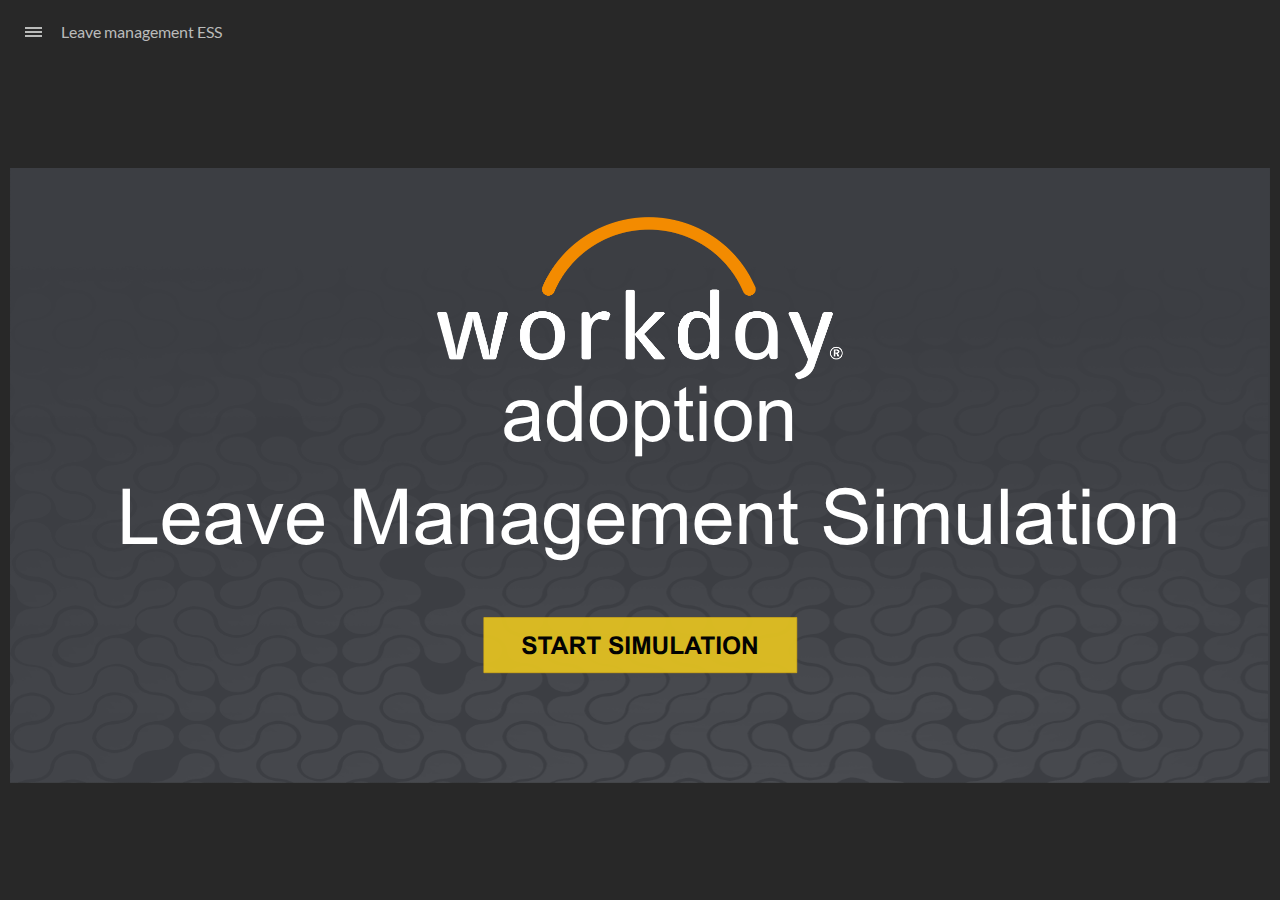
==== commit 44d4dfb0: "updates" ====
--- a/index.html
+++ b/index.html
@@ -37,7 +37,7 @@
       aid: 'auth0|5a1d4d81f391697c5b603525',
       cid: '977b12cc-03b7-4001-b71e-7ef1d81fe1f0',
       playerVersion: '3.77.30587.0',
-      publishTimestamp: '2023-07-15T09:44:51.7318580Z',
+      publishTimestamp: '2023-07-15T11:39:10.6733482Z',
       maxIosVideoElements: 10,
       connectionSettings: { message: 'You%20are%20offline.%20Trying%20to%20reconnect...', useDarkTheme: false, mode: 'disabled' },
 
--- a/html5/data/css/output.min.css
+++ b/html5/data/css/output.min.css
@@ -1,23 +1,23 @@
 @font-face {
-  font-family: 'LatoBold Charset1_ Bold4D3E51D5';
+  font-family: 'LatoBold Charset1_ BoldD100B24F';
   src: url('[data-uri]');
   font-style: normal;
   font-weight: normal;
 }
 @font-face {
-  font-family: 'Lato Charset1_ 6ItKR1cfBB2A64A0';
+  font-family: 'Lato Charset1_ 69e60lXt39ACB923';
   src: url('[data-uri]');
   font-style: normal;
   font-weight: normal;
 }
 @font-face {
-  font-family: 'Arial Charset1_ 6Fh95xVD3DDA740';
+  font-family: 'Arial Charset1_ 5axUVNZ11DE35B7';
   src: url('[data-uri]');
   font-style: normal;
   font-weight: normal;
 }
 @font-face {
-  font-family: 'ArialBold Charset1_BoldBADE578F';
+  font-family: 'ArialBold Charset1_Bold11CA6D1C';
   src: url('[data-uri]');
   font-style: normal;
   font-weight: normal;
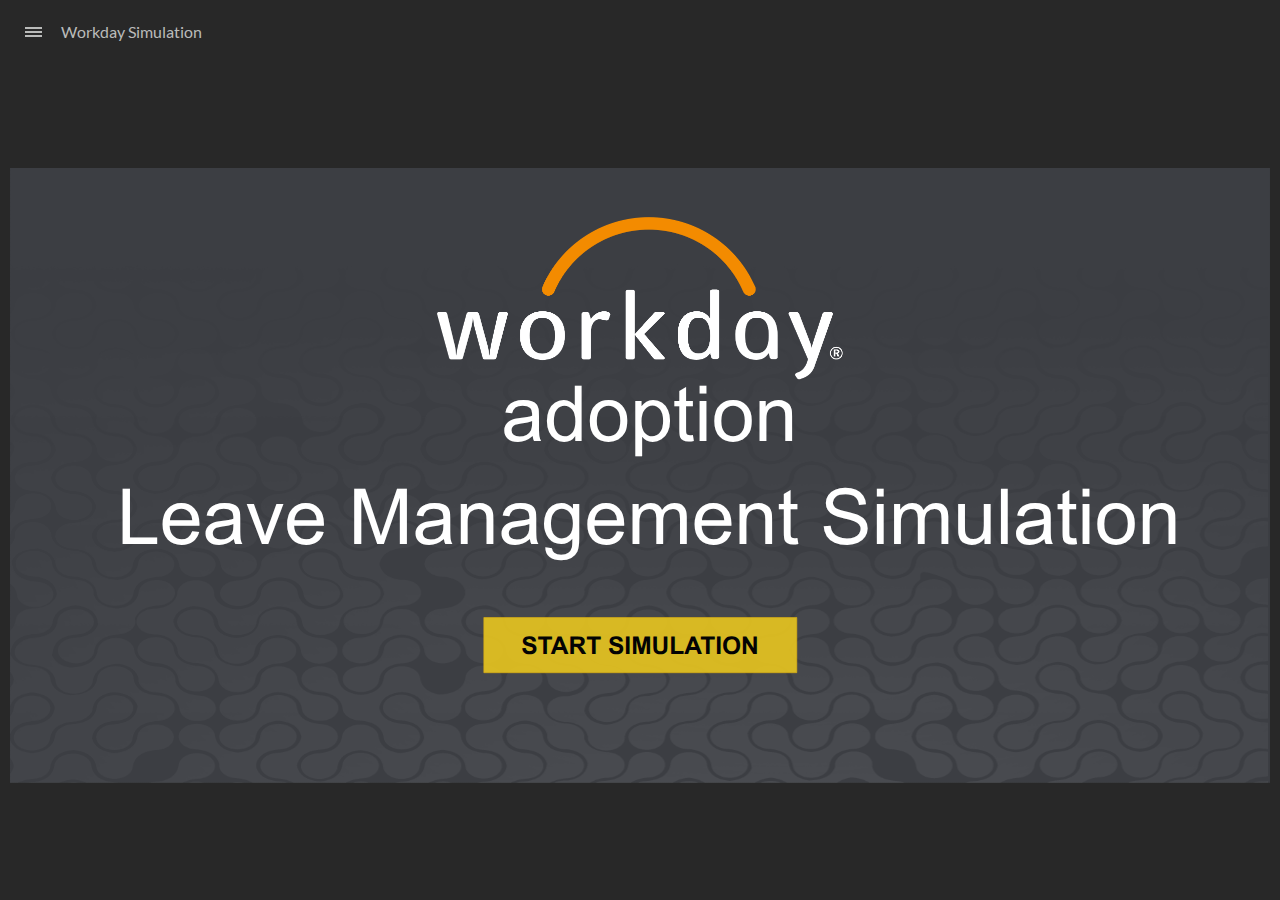
==== commit 8f06ecf2: "updates removing info" ====
--- a/index.html
+++ b/index.html
@@ -4,7 +4,7 @@
   <meta charset="utf-8">
   <!-- Created using Storyline 360 - http://www.articulate.com  -->
   <!-- version: 3.77.30587.0 -->
-  <title>Leave management ESS</title>
+  <title>Workday Simulation</title>
   <meta http-equiv="x-ua-compatible" content="IE=edge"/>
   <meta name="viewport" content="width=device-width,initial-scale=1,user-scalable=no,shrink-to-fit=no,minimal-ui"/>
   <meta name="apple-mobile-web-app-capable" content="yes"/>
@@ -37,7 +37,7 @@
       aid: 'auth0|5a1d4d81f391697c5b603525',
       cid: '977b12cc-03b7-4001-b71e-7ef1d81fe1f0',
       playerVersion: '3.77.30587.0',
-      publishTimestamp: '2023-07-15T11:39:10.6733482Z',
+      publishTimestamp: '2023-07-18T05:33:48.0573288Z',
       maxIosVideoElements: 10,
       connectionSettings: { message: 'You%20are%20offline.%20Trying%20to%20reconnect...', useDarkTheme: false, mode: 'disabled' },
 
@@ -131,7 +131,7 @@
   </script>
 
   <div class="mobile-load-title-overlay" style="display: none">
-    <div class="mobile-load-title">Leave management ESS</div>
+    <div class="mobile-load-title">Workday Simulation</div>
   </div>
 
   <div class="mobile-chrome-warning"></div>
--- a/html5/data/css/output.min.css
+++ b/html5/data/css/output.min.css
@@ -1,23 +1,23 @@
 @font-face {
-  font-family: 'LatoBold Charset1_ BoldD100B24F';
+  font-family: 'LatoBold Charset1_ Bold800D341E';
   src: url('[data-uri]');
   font-style: normal;
   font-weight: normal;
 }
 @font-face {
-  font-family: 'Lato Charset1_ 69e60lXt39ACB923';
+  font-family: 'Lato Charset1_ 68ot6QmF16B1D5EC';
   src: url('[data-uri]');
   font-style: normal;
   font-weight: normal;
 }
 @font-face {
-  font-family: 'Arial Charset1_ 5axUVNZ11DE35B7';
+  font-family: 'Arial Charset1_ 6o2I3Yo81761172';
   src: url('[data-uri]');
   font-style: normal;
   font-weight: normal;
 }
 @font-face {
-  font-family: 'ArialBold Charset1_Bold11CA6D1C';
+  font-family: 'ArialBold Charset1_BoldC012420D';
   src: url('[data-uri]');
   font-style: normal;
   font-weight: normal;
